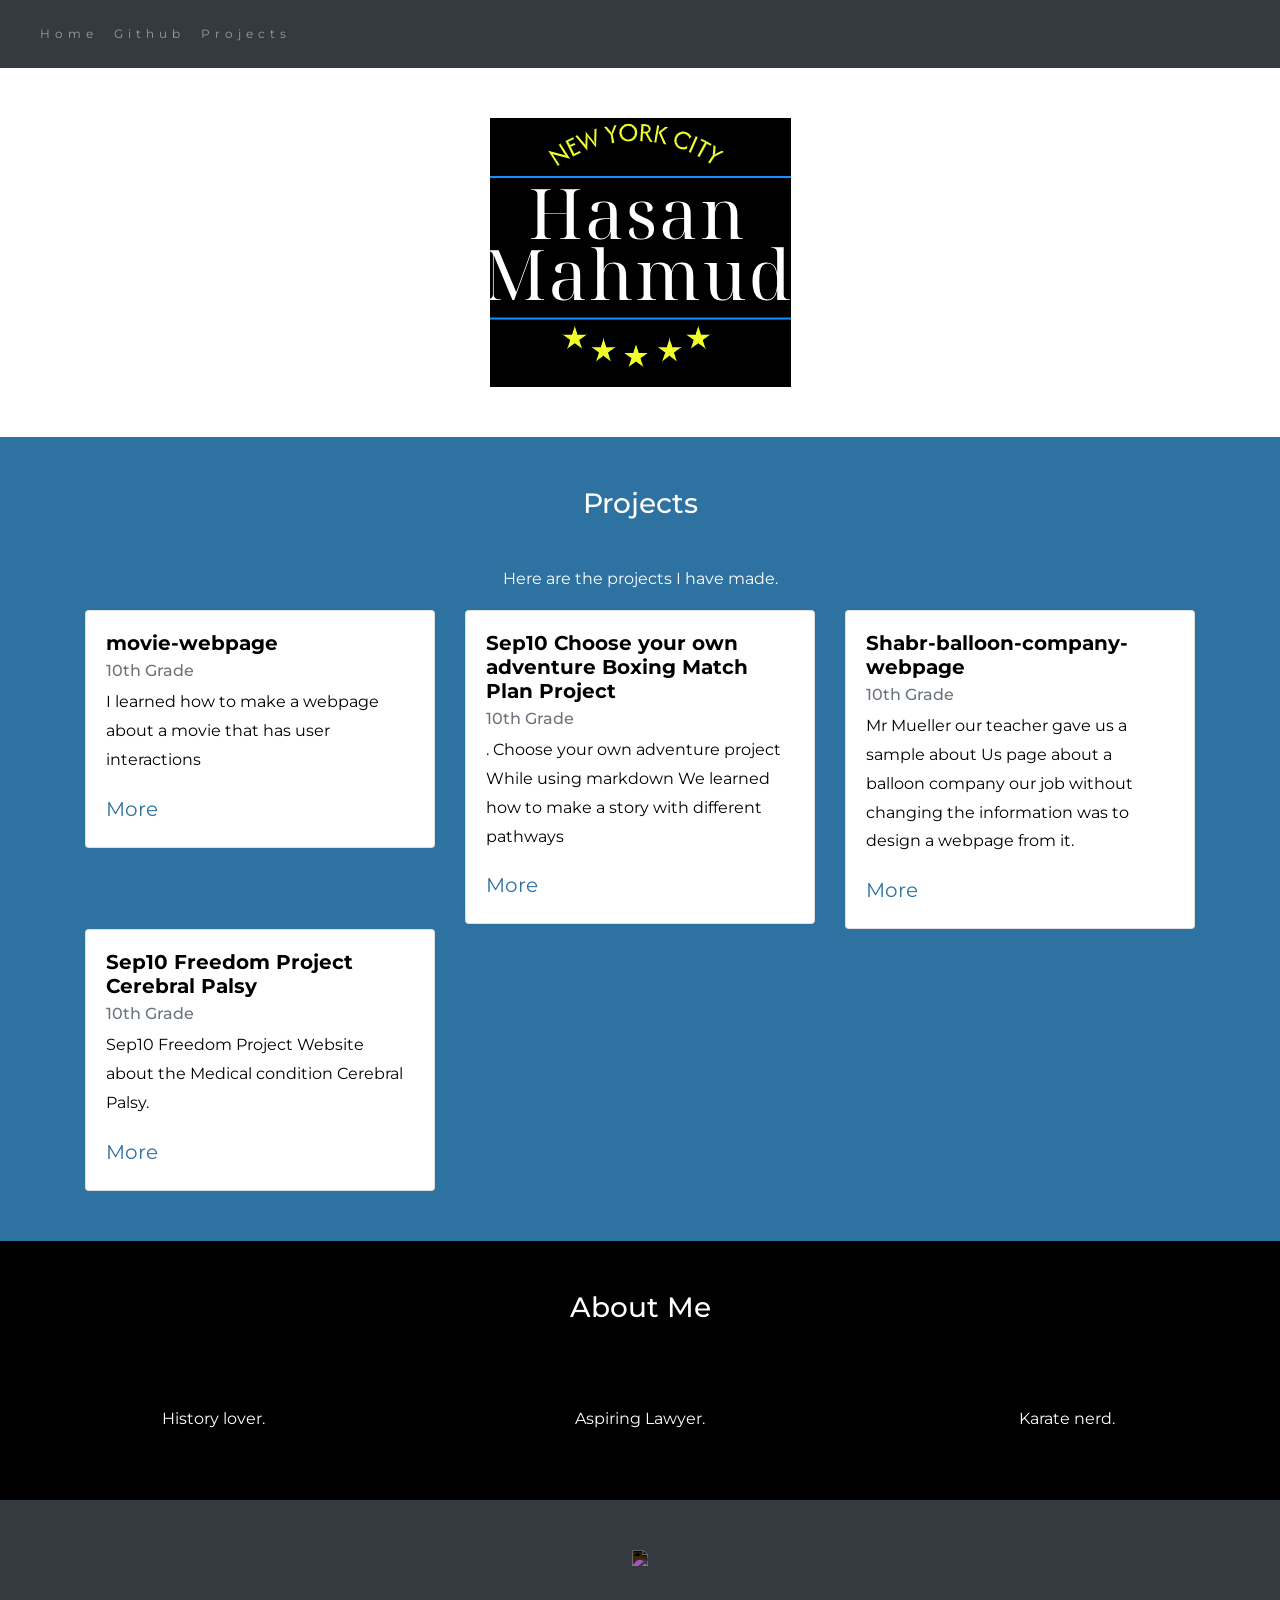
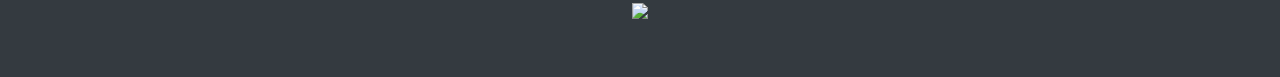
==== index.html @ 2f627f3a "Update index.html" ====
<!DOCTYPE html>
<html lang="en">

<head>
    <title class="owner-name">#</title>
    <meta charset="utf-8">
    <meta name="viewport" content="width=device-width, initial-scale=1">
    <link rel="stylesheet" href="https://stackpath.bootstrapcdn.com/bootstrap/4.3.1/css/bootstrap.min.css">
    <link href="https://fonts.googleapis.com/css?family=Montserrat" rel="stylesheet">
    <link href="https://cdn.jsdelivr.net/npm/prismjs@1.29.0/themes/prism.css" rel="stylesheet" />
    <link rel="stylesheet" href="style.css" type="text/css">
    <script src="https://code.jquery.com/jquery-3.3.1.slim.min.js"></script>
    <script src="https://cdnjs.cloudflare.com/ajax/libs/popper.js/1.14.7/umd/popper.min.js"></script>
    <script src="https://stackpath.bootstrapcdn.com/bootstrap/4.3.1/js/bootstrap.min.js"></script>

</head>

<body>

    <!-- Navbar -->

    <nav class="navbar navbar-expand-lg navbar-dark bg-dark">
        <a class="navbar-brand owner-name" href="#"></a>
        <button class="navbar-toggler" type="button" data-toggle="collapse" data-target="#navbarSupportedContent" aria-controls="navbarSupportedContent" aria-expanded="false" aria-label="Toggle navigation">
            <span class="navbar-toggler-icon"></span>
        </button>

        <div class="collapse navbar-collapse" id="navbarSupportedContent">
            <ul class="navbar-nav mr-auto">
                <li class="nav-item">
                    <a class="nav-link" href="index.html">Home</a>
                </li>
                <li class="nav-item">
                    <a class="nav-link" href="#" id="github" target="_blank">Github</a>
                </li>
                <li class="nav-item">
                    <a class="nav-link" href="#projects">Projects</a>
                </li>
            </ul>
        </div>
    </nav>

    <!-- First Container -->
    <div class="container-fluid bg-1 text-center">
        <!--<h1 class="margin">Name</h1>-->
        <img src="img/Hasanny.png" class="img-fluid" alt="Logo" id="logo">
    </div>

    <!-- Second Container -->
    <div class="container-fluid bg-2 text-center" id="projects">
        <h3 class="margin">Projects</h3>
        <p>Here are the projects I have made.</p>
        <div class="container">
            <div class="row">

                <!--
                <div class="col-sm-4">
                    <div class="card">
                        <div class="card-body">
                            <h5 class="card-title">Project Name</h5>
                            <h6 class="card-subtitle mb-2 text-muted">10th Grade</h6>
                            <p class="card-text">A brief explanation of the project.</p>
                            <a href="#" class="card-link">More</a>
                        </div>
                    </div>
                </div>
                -->

                <div class="col-sm-4">
                    <div class="card">
                        <div class="card-body">
                            <h5 class="card-title">movie-webpage</h5>
                            <h6 class="card-subtitle mb-2 text-muted">10th Grade</h6>
                            <p class="card-text"> I learned how to make a webpage about a movie that has user interactions </p>
                            <a href="projects/movie-webpage.html" class="card-link">More</a>
                        </div>
                    </div>
                </div>


                <div class="col-sm-4">
                    <div class="card">
                        <div class="card-body">
                            <h5 class="card-title">Sep10 Choose your own adventure Boxing Match Plan Project</h5>
                            <h6 class="card-subtitle mb-2 text-muted">10th Grade</h6>
                            <p class="card-text">. Choose your own adventure project While using markdown  We learned how to make a story with different pathways </p>
                             <a href="projects/Cyoa-project.html" class="card-link">More</a>
                        </div>
                    </div>
                </div>

                <div class="col-sm-4">
                    <div class="card">
                        <div class="card-body">
                            <h5 class="card-title">Shabr-balloon-company-webpage</h5>
                            <h6 class="card-subtitle mb-2 text-muted">10th Grade</h6>
                            <p class="card-text"> Mr Mueller our teacher gave us a sample about Us page about a balloon company our job without changing the information was to design a webpage from it. </p>
                            <a href="projects/Shabr-project.html" class="card-link">More</a>
                        </div>
                    </div>
                </div>

                
                <div class="col-sm-4">
                    <div class="card">
                        <div class="card-body">
                            <h5 class="card-title">Sep10 Freedom Project Cerebral Palsy</h5>
                            <h6 class="card-subtitle mb-2 text-muted">10th Grade</h6>
                            <p class="card-text"> Sep10 Freedom Project Website about the Medical condition Cerebral Palsy.</p>
                            <a href="projects/Sep10-Freedom-Project.html" class="card-link">More</a>
                        </div>
                    </div>
                </div>
                
    
                           



            </div>
        </div>
        </a>
    </div>

    <!-- Third Container (Grid) -->
    <div class="container-fluid bg-3 text-center">
        <h3 class="margin">About Me</h3><br>
        <div class="row">
            <div class="col-sm-4">
                <p> History lover.</p>
            </div>
            <div class="col-sm-4">
                <p> Aspiring Lawyer.</p>
            </div>
            <div class="col-sm-4">
                <p> Karate nerd.</p>
            </div>
        </div>
    </div>

    <!-- Footer -->
    <footer class="container-fluid bg-4 text-center">
        <a href="#" target="_blank" id="fork"><img src="img/fork.png"></a><br>
        <a href="https://hstatsep.github.io" target="_blank"><img src="https://hstatsep.github.io/img/hstatsep-logo-small.png" id="sep"></a>
    </footer>

    <script src="https://cdn.jsdelivr.net/npm/prismjs@1.29.0/components/prism-core.min.js"></script>
    <script src="https://cdn.jsdelivr.net/npm/prismjs@1.29.0/plugins/autoloader/prism-autoloader.min.js"></script>
    <script src="https://cdn.jsdelivr.net/npm/prismjs@1.29.0/plugins/normalize-whitespace/prism-normalize-whitespace.min.js"></script>
    <script src="script.js"></script>
</body>

</html>
---- style.css ----
html, body {
    height: 100%;
}

body {
    font: 20px Montserrat, sans-serif;
    line-height: 1.8;
    color: #fsf6f7;
}

p {
    font-size: 16px;
}

a {
    color:  #2e72a1;
}

#logo, .project-img {
    max-height: 300px;
}

#fork img{
    height: 25px;
    margin-bottom: 25px;
    filter: invert(1);
}

#sep {
    height: 75px;
}

.margin {
    margin-bottom: 45px;
}

.bg-1 {
    background-color: #ffffff; /* White */
    color: #555555;
}

.bg-2 {
    background-color: #2e72a1; /* Blue */
    color: #ffffff;
}

.card {
    color: black;
    text-align: left;
}

.card-title {
    font-weight: 700;
}

.bg-3 {
    background-color: #000000; /* Black */
    color: #ffffff;
}

.bg-4 {
    background-color: #343a40; /* Dark Gray */
    color: #fff;
}

.container-fluid {
    padding-top: 50px;
    padding-bottom: 50px;
}

.navbar {
    padding-top: 15px;
    padding-bottom: 15px;
    border: 0;
    border-radius: 0;
    margin-bottom: 0;
    font-size: 12px;
    letter-spacing: 5px;
}

.navbar-nav li a:hover {
    color: #2e72a1 !important;
}
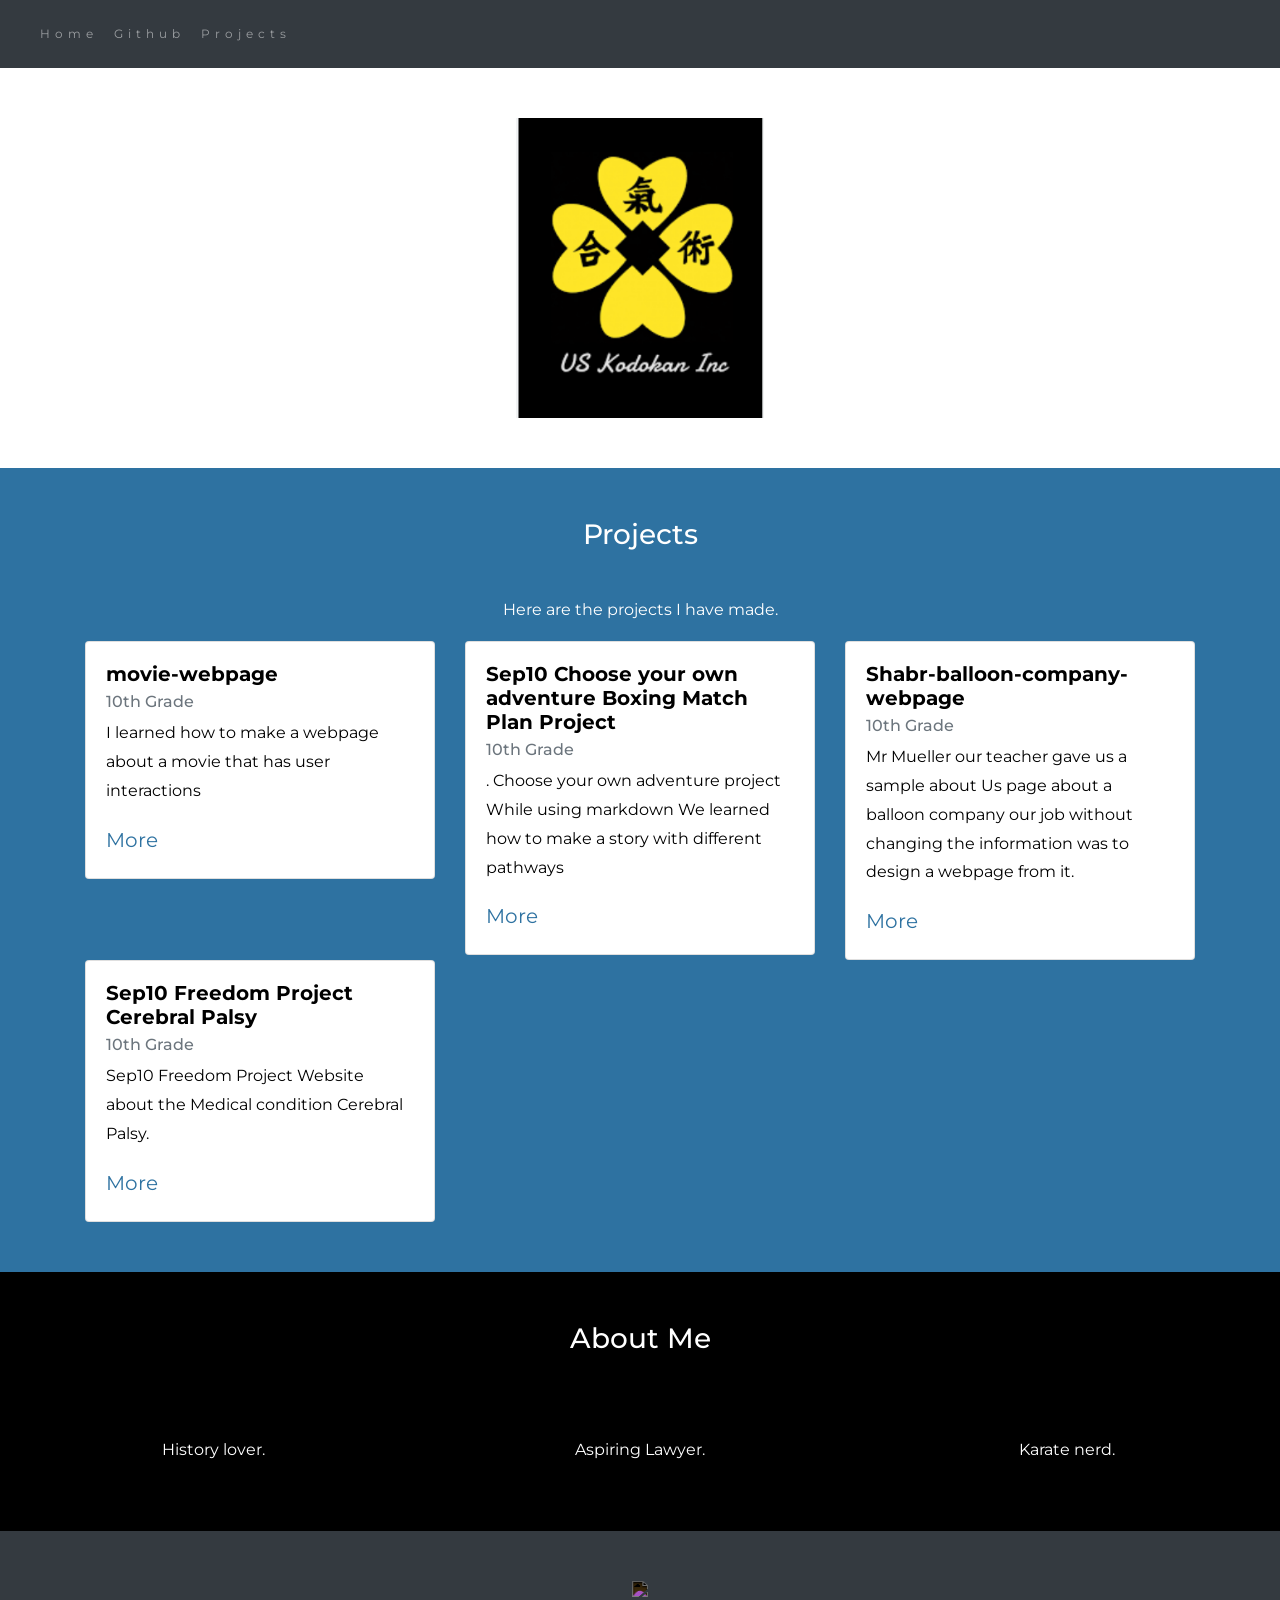
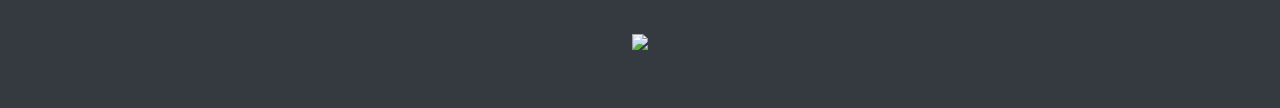
==== commit 528aab22: "Update index.html" ====
--- a/index.html
+++ b/index.html
@@ -43,7 +43,7 @@
     <!-- First Container -->
     <div class="container-fluid bg-1 text-center">
         <!--<h1 class="margin">Name</h1>-->
-        <img src="img/Hasanny.png" class="img-fluid" alt="Logo" id="logo">
+        <img src="img/Kodo.png" class="img-fluid" alt="Logo" id="logo">
     </div>
 
     <!-- Second Container -->
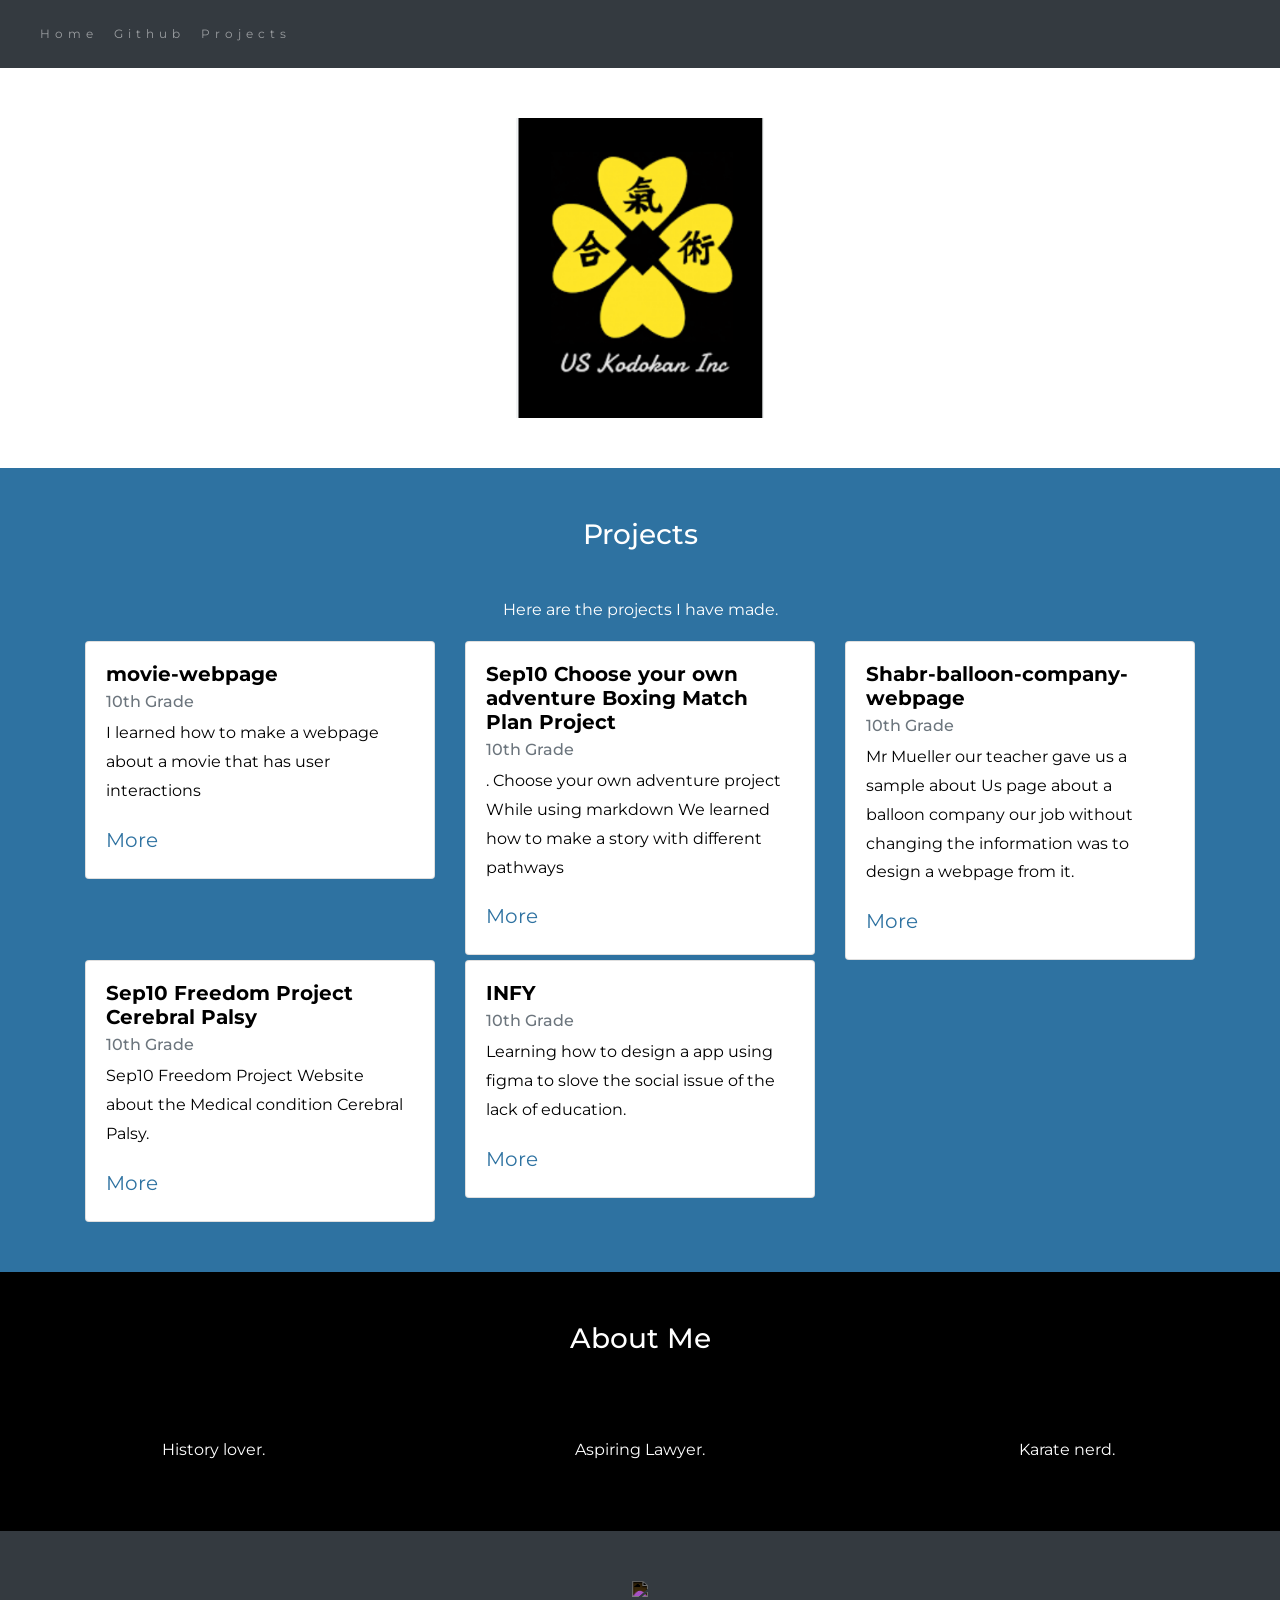
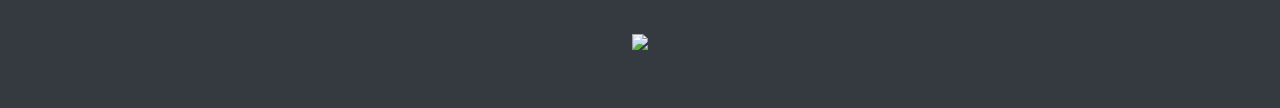
==== commit 5de5b19e: "Update index.html" ====
--- a/index.html
+++ b/index.html
@@ -112,9 +112,21 @@
                     </div>
                 </div>
                 
-    
+                
+                <div class="col-sm-4">
+                    <div class="card">
+                        <div class="card-body">
+                            <h5 class="card-title">INFY</h5>
+                            <h6 class="card-subtitle mb-2 text-muted">10th Grade</h6>
+                            <p class="card-text"> Learning how to design a app using figma to slove the social issue of the lack of education.</p>
+                            <a href="#" class="card-link">More</a>
+                        </div>
+                    </div>
+                </div>
+                
+
                            
-
+            
 
 
             </div>
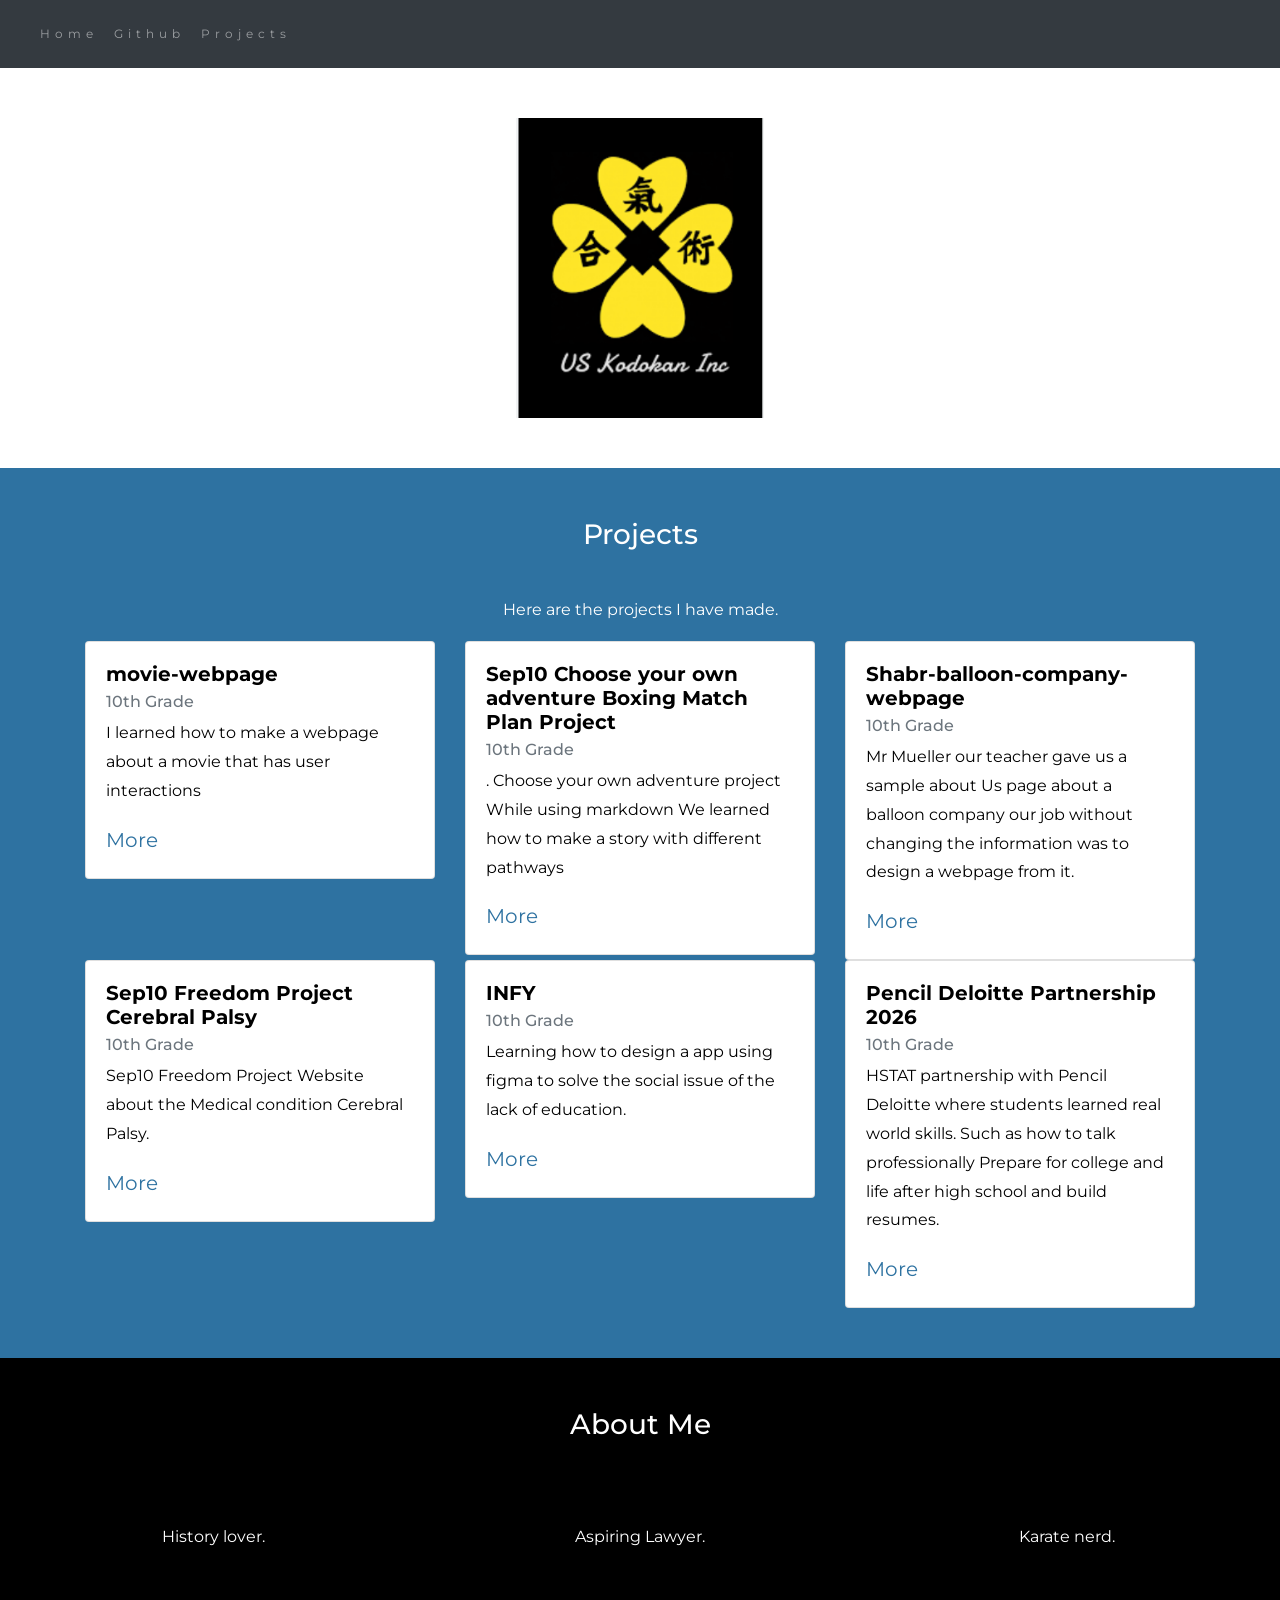
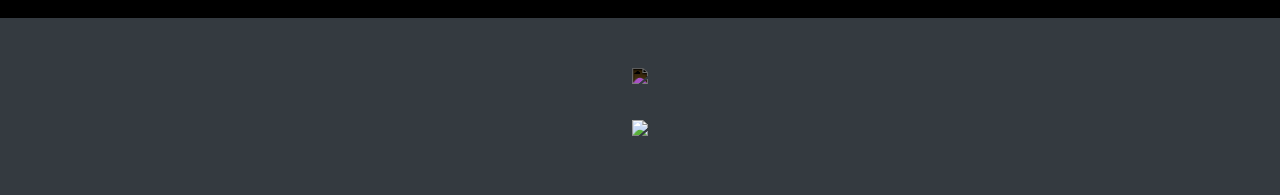
==== commit 2f6413b9: "Update index.html" ====
--- a/index.html
+++ b/index.html
@@ -118,7 +118,19 @@
                         <div class="card-body">
                             <h5 class="card-title">INFY</h5>
                             <h6 class="card-subtitle mb-2 text-muted">10th Grade</h6>
-                            <p class="card-text"> Learning how to design a app using figma to slove the social issue of the lack of education.</p>
+                            <p class="card-text"> Learning how to design a app using figma to solve the social issue of the lack of education.</p>
+                            <a href="#" class="card-link">More</a>
+                        </div>
+                    </div>
+                </div>
+                
+             
+                <div class="col-sm-4">
+                    <div class="card">
+                        <div class="card-body">
+                            <h5 class="card-title">Pencil Deloitte Partnership 2026</h5>
+                            <h6 class="card-subtitle mb-2 text-muted">10th Grade</h6>
+                            <p class="card-text"> HSTAT partnership with Pencil Deloitte where students learned real world skills. Such as how to talk professionally Prepare for college and life after high school and build resumes.</p>
                             <a href="#" class="card-link">More</a>
                         </div>
                     </div>
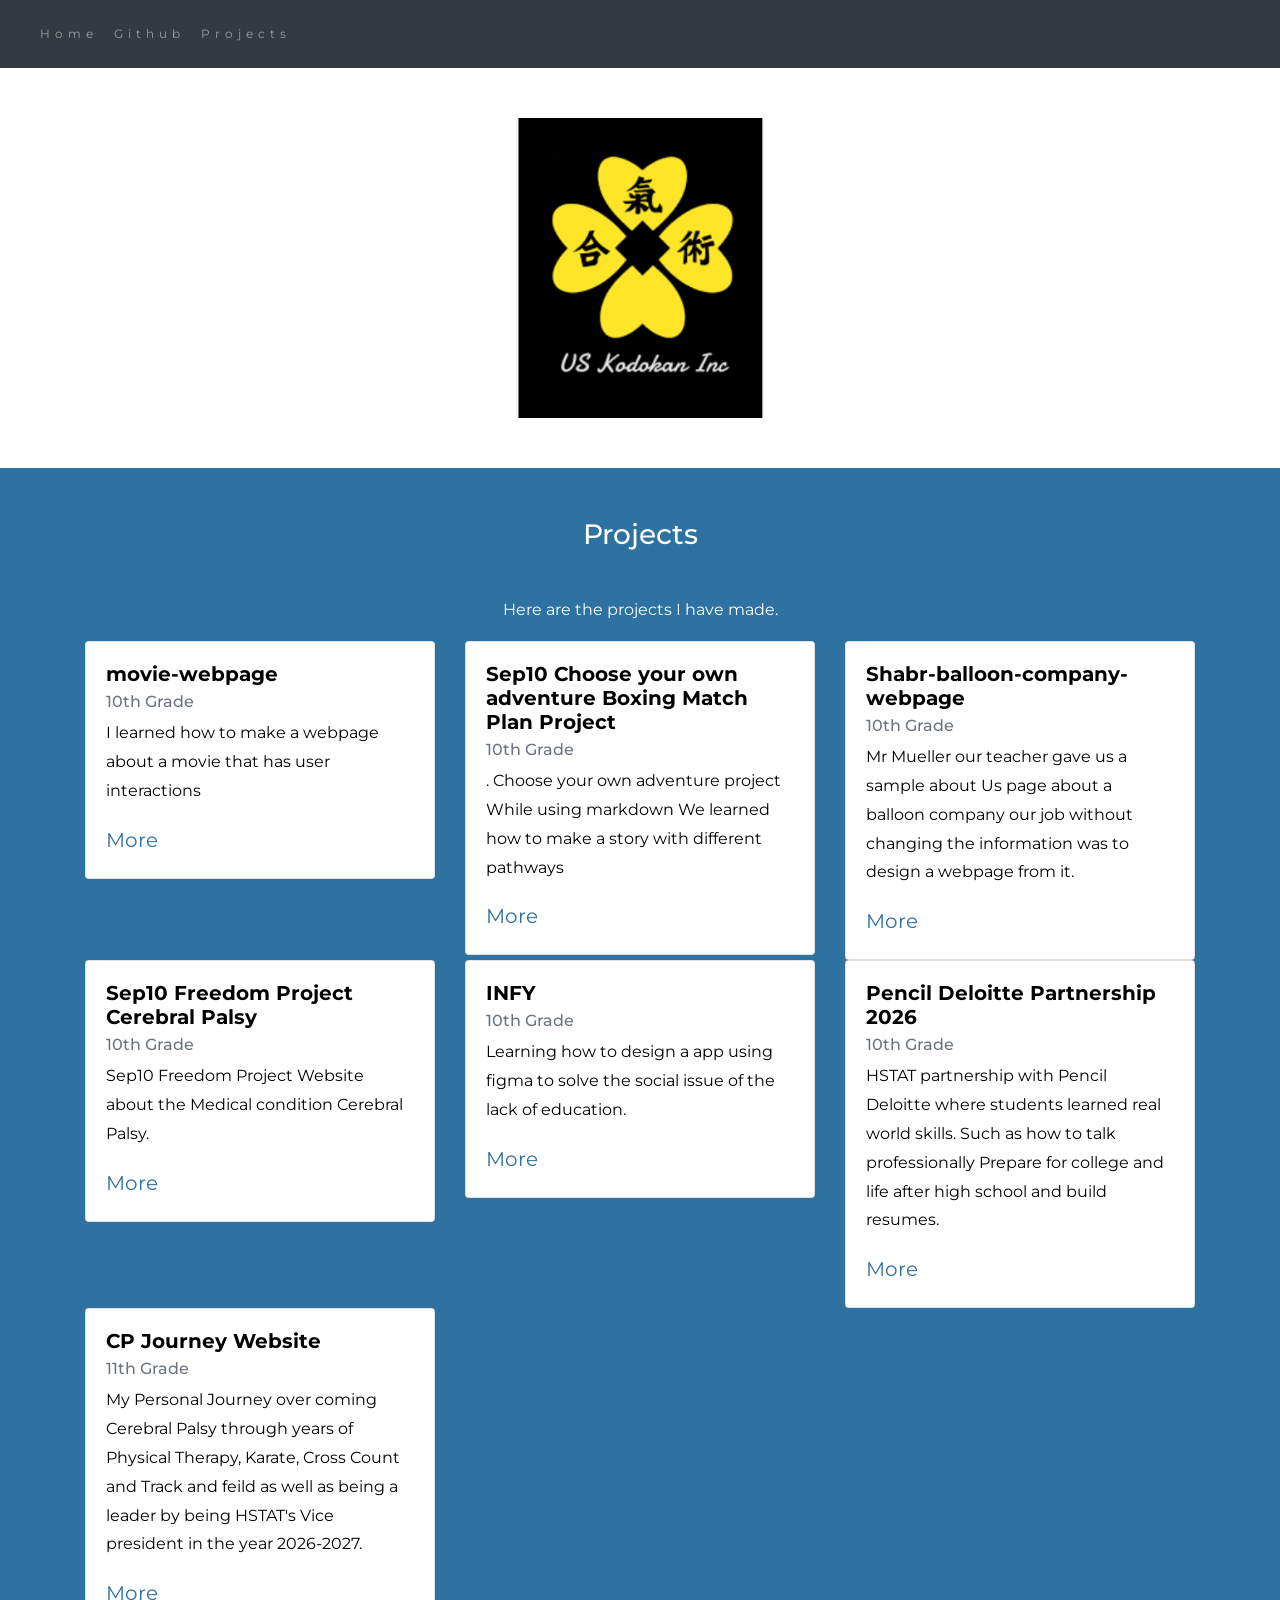
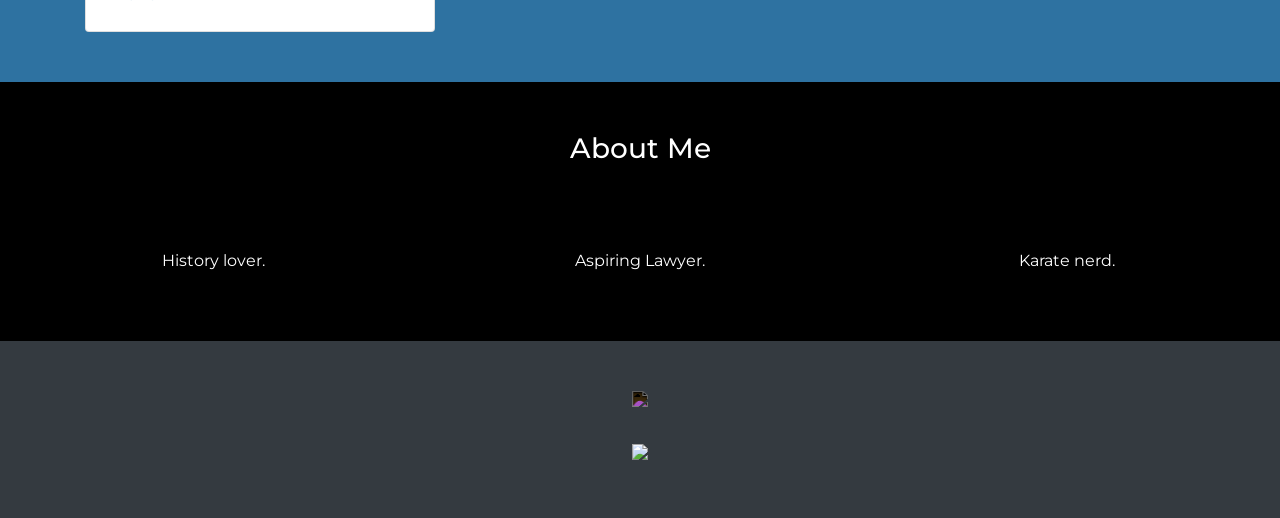
==== commit fa856638: "Update index.html" ====
--- a/index.html
+++ b/index.html
@@ -135,6 +135,18 @@
                         </div>
                     </div>
                 </div>
+
+                <div class="col-sm-4">
+                    <div class="card">
+                        <div class="card-body">
+                            <h5 class="card-title">CP Journey Website </h5>
+                            <h6 class="card-subtitle mb-2 text-muted">11th Grade</h6>
+                            <p class="card-text"> My Personal Journey over coming Cerebral Palsy through years of Physical Therapy, Karate, Cross Count and Track and feild as well as being a leader by being HSTAT's Vice president in the year 2026-2027.</p>
+                            <a href="#" class="card-link">More</a>
+                        </div>
+                    </div>
+                </div>
+
                 
 
                            
